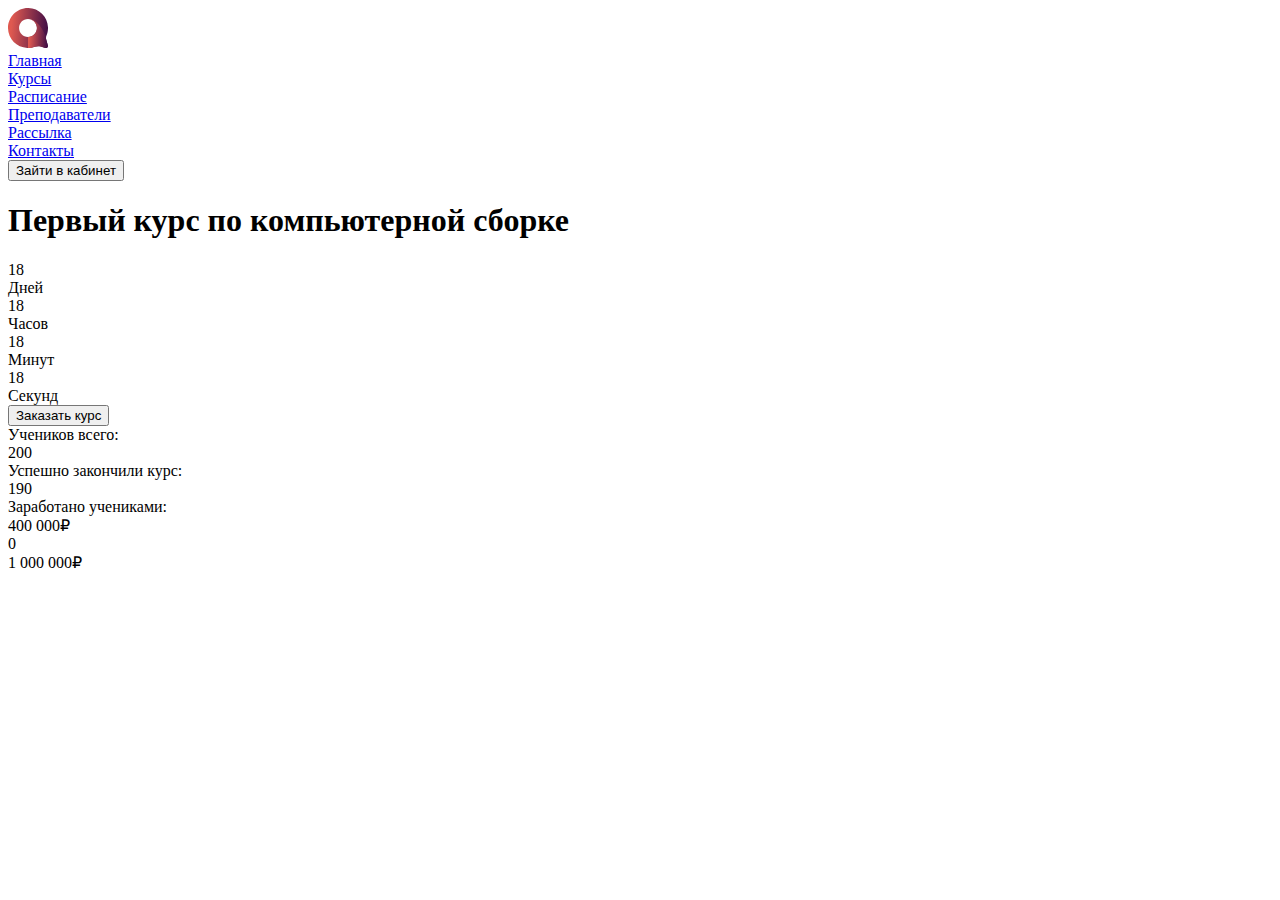
==== src/index.html @ 245fa80b "Complite first section" ====
<!DOCTYPE html>
<html lang="en">
<head>
    <meta charset="UTF-8">
    <meta http-equiv="X-UA-Compatible" content="IE=edge">
    <meta name="viewport" content="width=device-width, initial-scale=1.0">
    <title>Computer courses</title>
    <link rel="preconnect" href="https://fonts.googleapis.com">
    <link rel="preconnect" href="https://fonts.gstatic.com" crossorigin>
    <link href="https://fonts.googleapis.com/css2?family=Roboto:wght@400;500;700&display=swap" rel="stylesheet">
    <link rel="stylesheet" href="css/style.min.css">
</head>
<body>
    <section class="promo">
        <div class="menu">
            <img src="icons/logo.svg" alt="logo" class="logo">
            <div class="menu__navigation">
                <div class="menu__item"><a href="#">Главная</a></div>
                <div class="menu__item"><a href="#">Курсы</a></div>
                <div class="menu__item"><a href="#">Расписание</a></div>
                <div class="menu__item"><a href="#">Преподаватели</a></div>
                <div class="menu__item"><a href="#">Рассылка</a></div>
                <div class="menu__item"><a href="#">Контакты</a></div>
            </div>
            <button class="btn btn_purple">Зайти в кабинет</button>
        </div>
        <div class="container">
            <h1 class="promo__title">Первый курс по компьютерной сборке</h1>
            <div class="promo__date">
                <div class="date">
                    <div class="date__number">18</div>
                    <div class="date__name">Дней</div>
                </div>
                <div class="date">
                    <div class="date__number">18</div>
                    <div class="date__name">Часов</div>
                </div>
                <div class="date">
                    <div class="date__number">18</div>
                    <div class="date__name">Минут</div>
                </div>
                <div class="date">
                    <div class="date__number">18</div>
                    <div class="date__name">Секунд</div>
                </div>
            </div>
        </div>
        <div class="promo__order">
            <div class="container">
                <div class="wrapper">
                    <button class="btn btn_red">Заказать курс</button>
                    <div class="counts">
                        <div class="row">
                            <div class="title">Учеников всего:</div>
                            <div class="count">200</div>
                        </div>
                        <div class="row">
                            <div class="title">Успешно закончили курс:</div>
                            <div class="count">190</div>
                        </div>
                    </div>
                    <div class="profit">
                        <div class="row">
                            <div class="title">Заработано учениками:</div>
                            <div class="count">400 000₽</div>
                        </div>
                        <div class="row_scale">
                            <div class="scale">
                                <div class="progress"></div>
                            </div>
                        </div>
                        <div class="row row_bottom">
                            <div class="title">0</div>
                            <div class="title title_right">1 000 000₽</div>
                        </div>
                    </div>
                </div>
            </div>
        </div>
    </section>
</body>
</html>
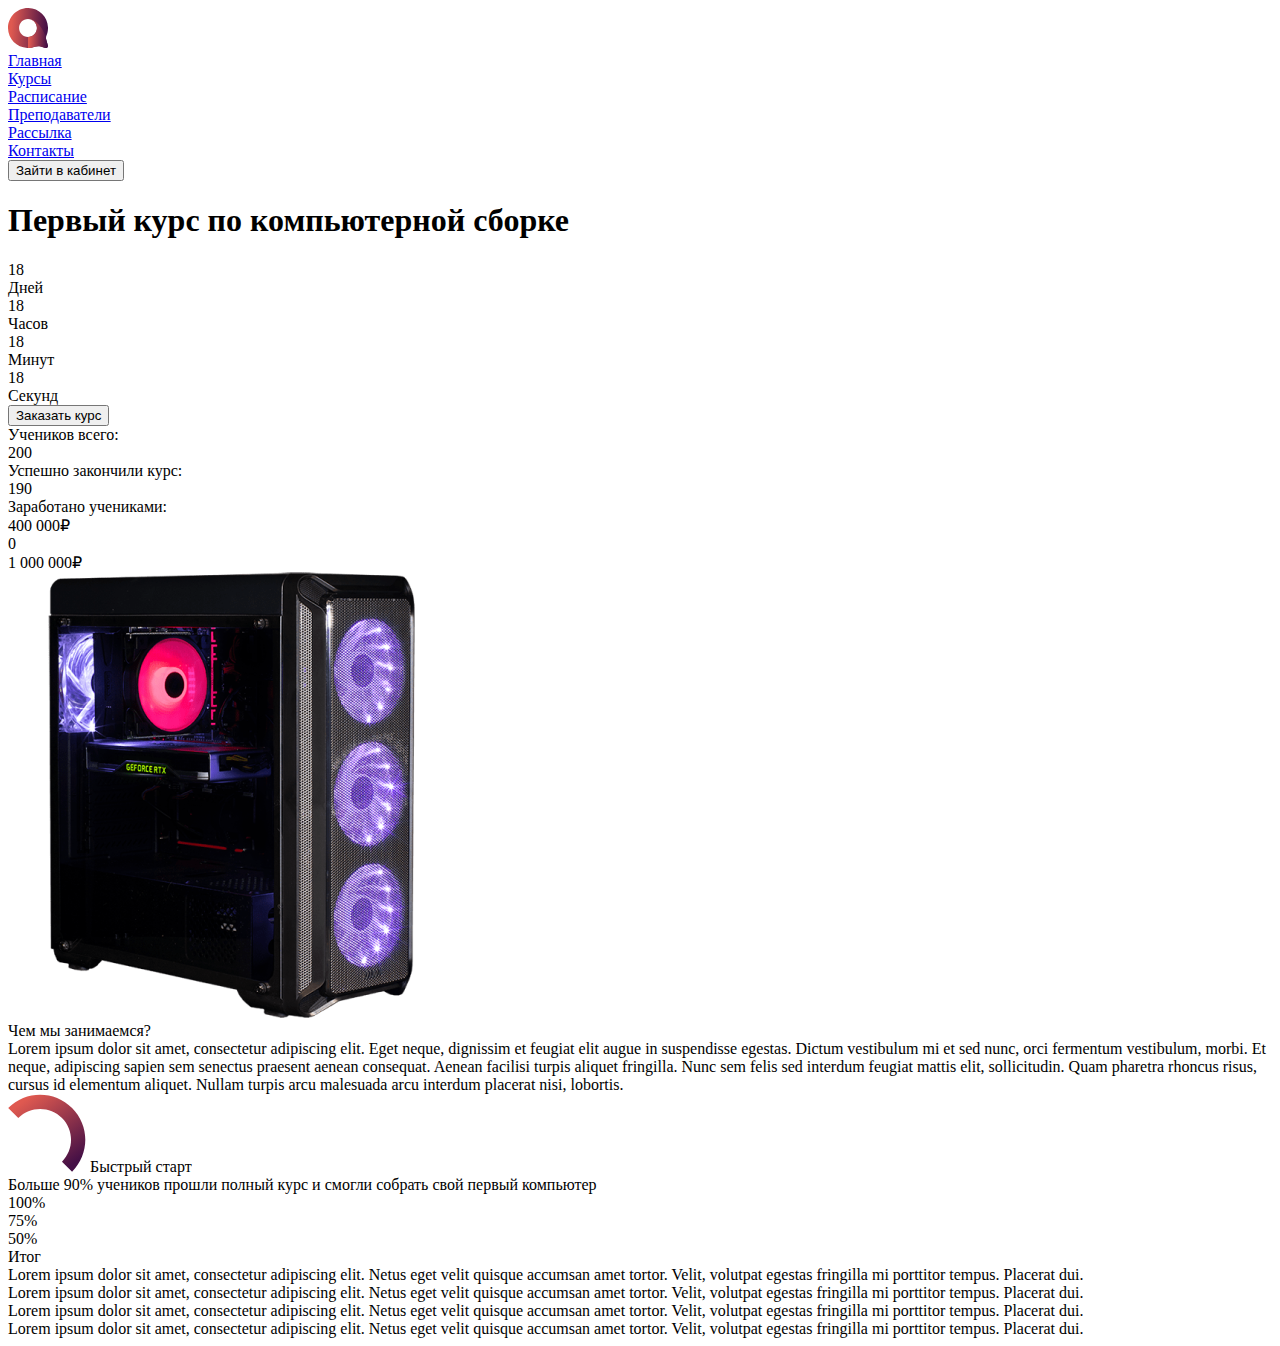
==== commit aa397a0b: "Added section about and start" ====
--- a/src/index.html
+++ b/src/index.html
@@ -78,5 +78,55 @@
             </div>
         </div>
     </section>
+
+    <section class="about">
+        <div class="container">
+            <div class="about__wrapper">
+                <div class="about__squear">
+                    <img src="img/PC.png" alt="pc" class="about__pc">
+                </div>
+                <div class="about__descr">
+                    <div class="about__title">
+                        Чем мы занимаемся?
+                    </div>
+                    <div class="about__text">
+                        Lorem ipsum dolor sit amet, consectetur adipiscing elit. Eget neque, dignissim et feugiat elit augue in suspendisse egestas. Dictum vestibulum mi et sed nunc, orci fermentum vestibulum, morbi. Et neque, adipiscing sapien sem senectus praesent aenean consequat. Aenean facilisi turpis aliquet fringilla. Nunc sem felis sed interdum feugiat mattis elit, sollicitudin. Quam pharetra rhoncus risus, cursus id elementum aliquet. Nullam turpis arcu malesuada arcu interdum placerat nisi, lobortis. 
+                    </div>
+                </div>  
+            </div>
+        </div>
+    </section>
+
+    <section class="start">
+        <div class="container">
+            <div class="start__title">
+                <img src="icons/Ellipse.svg" alt="icon">
+                Быстрый старт
+            </div>
+            <div class="start__descr">
+                Больше 90% учеников прошли полный курс и смогли собрать свой первый компьютер
+            </div>
+            <div class="start__stat">
+                <div class="start__row">
+                    <div class="start__column_title">100%</div>
+                    <div class="start__column_title">75%</div>
+                    <div class="start__column_title">50%</div>
+                    <div class="start__column_title">Итог</div>
+                </div>
+                <div class="start__row">
+                    <div class="start__column_1"></div>
+                    <div class="start__column_2"></div>
+                    <div class="start__column_3"></div>
+                    <div class="start__column_4"></div>
+                </div>
+                <div class="start__row">
+                    <div class="start__column start__column_bottom">Lorem ipsum dolor sit amet, consectetur adipiscing elit. Netus eget velit quisque accumsan amet tortor. Velit, volutpat egestas fringilla mi porttitor tempus. Placerat dui.</div>
+                    <div class="start__column start__column_bottom">Lorem ipsum dolor sit amet, consectetur adipiscing elit. Netus eget velit quisque accumsan amet tortor. Velit, volutpat egestas fringilla mi porttitor tempus. Placerat dui.</div>
+                    <div class="start__column start__column_bottom">Lorem ipsum dolor sit amet, consectetur adipiscing elit. Netus eget velit quisque accumsan amet tortor. Velit, volutpat egestas fringilla mi porttitor tempus. Placerat dui.</div>
+                    <div class="start__column start__column_bottom">Lorem ipsum dolor sit amet, consectetur adipiscing elit. Netus eget velit quisque accumsan amet tortor. Velit, volutpat egestas fringilla mi porttitor tempus. Placerat dui.</div>
+                </div>
+            </div>
+        </div>
+    </section>
 </body>
 </html>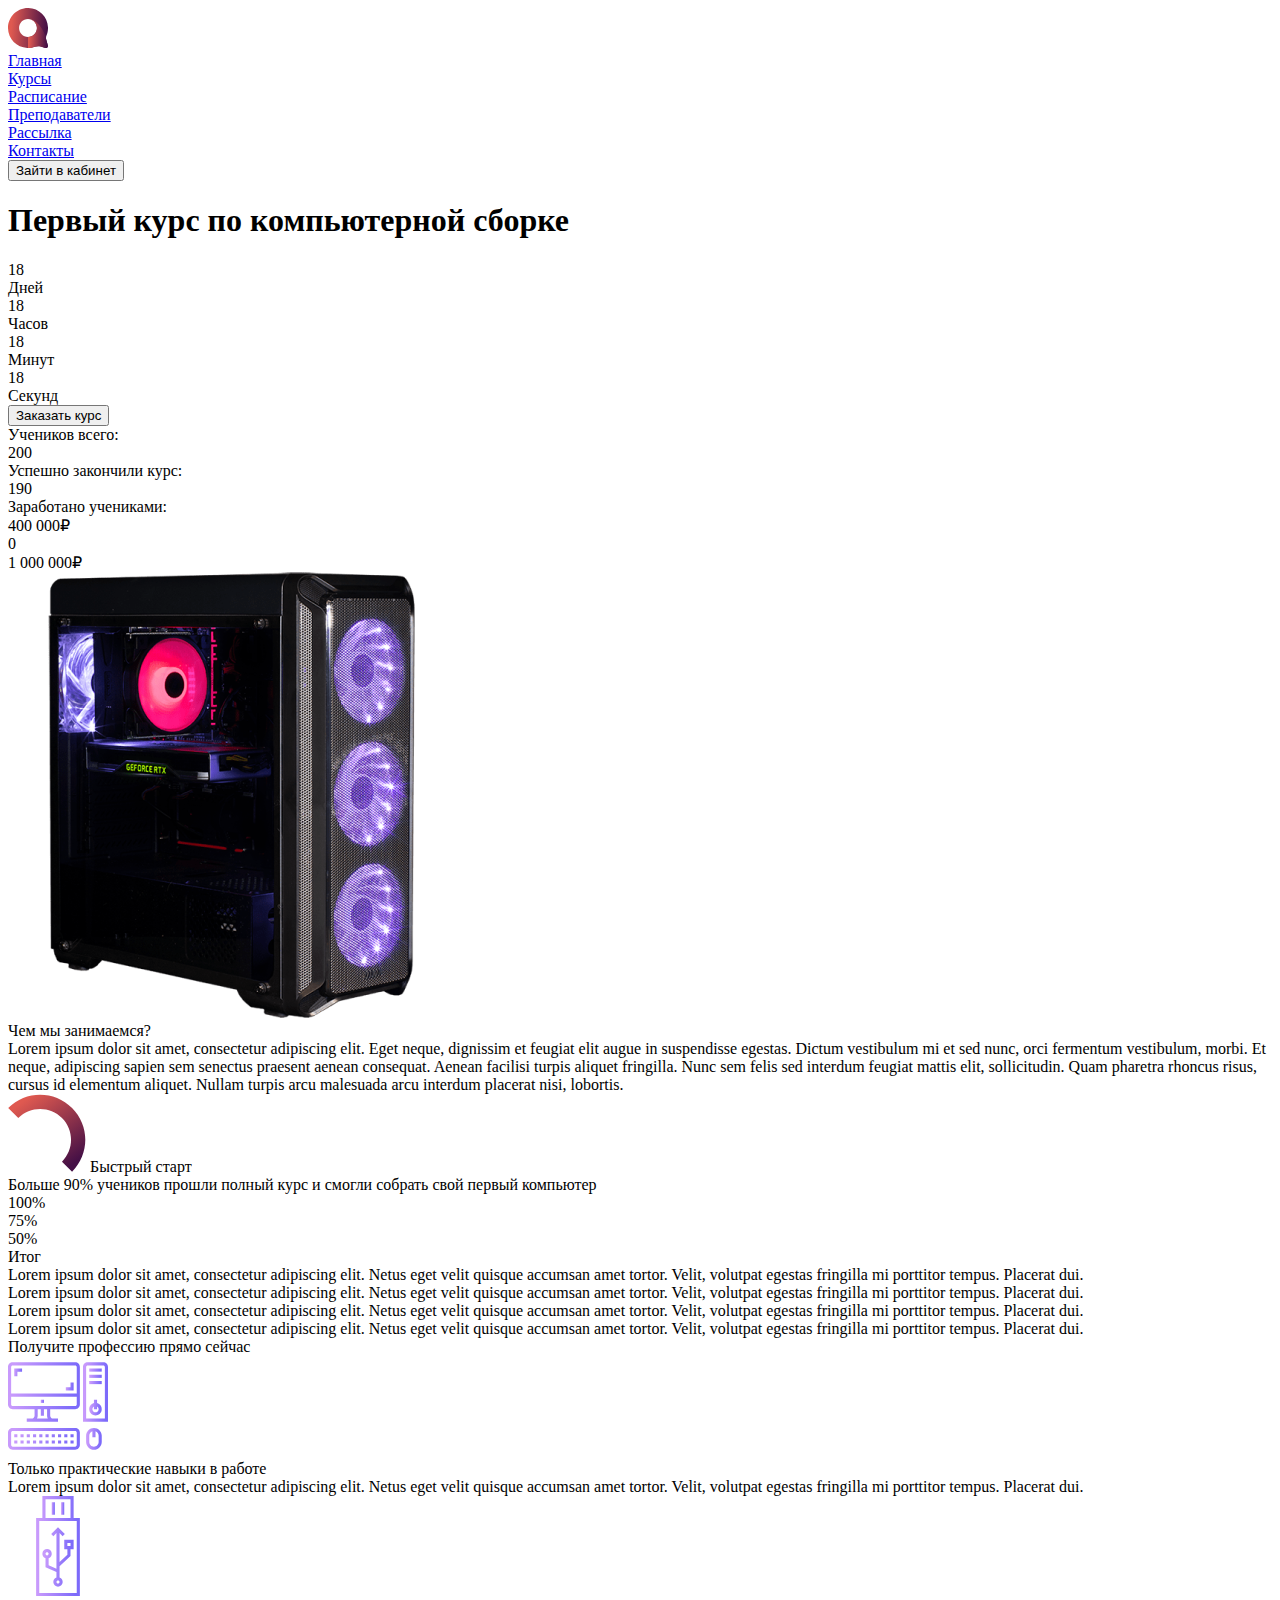
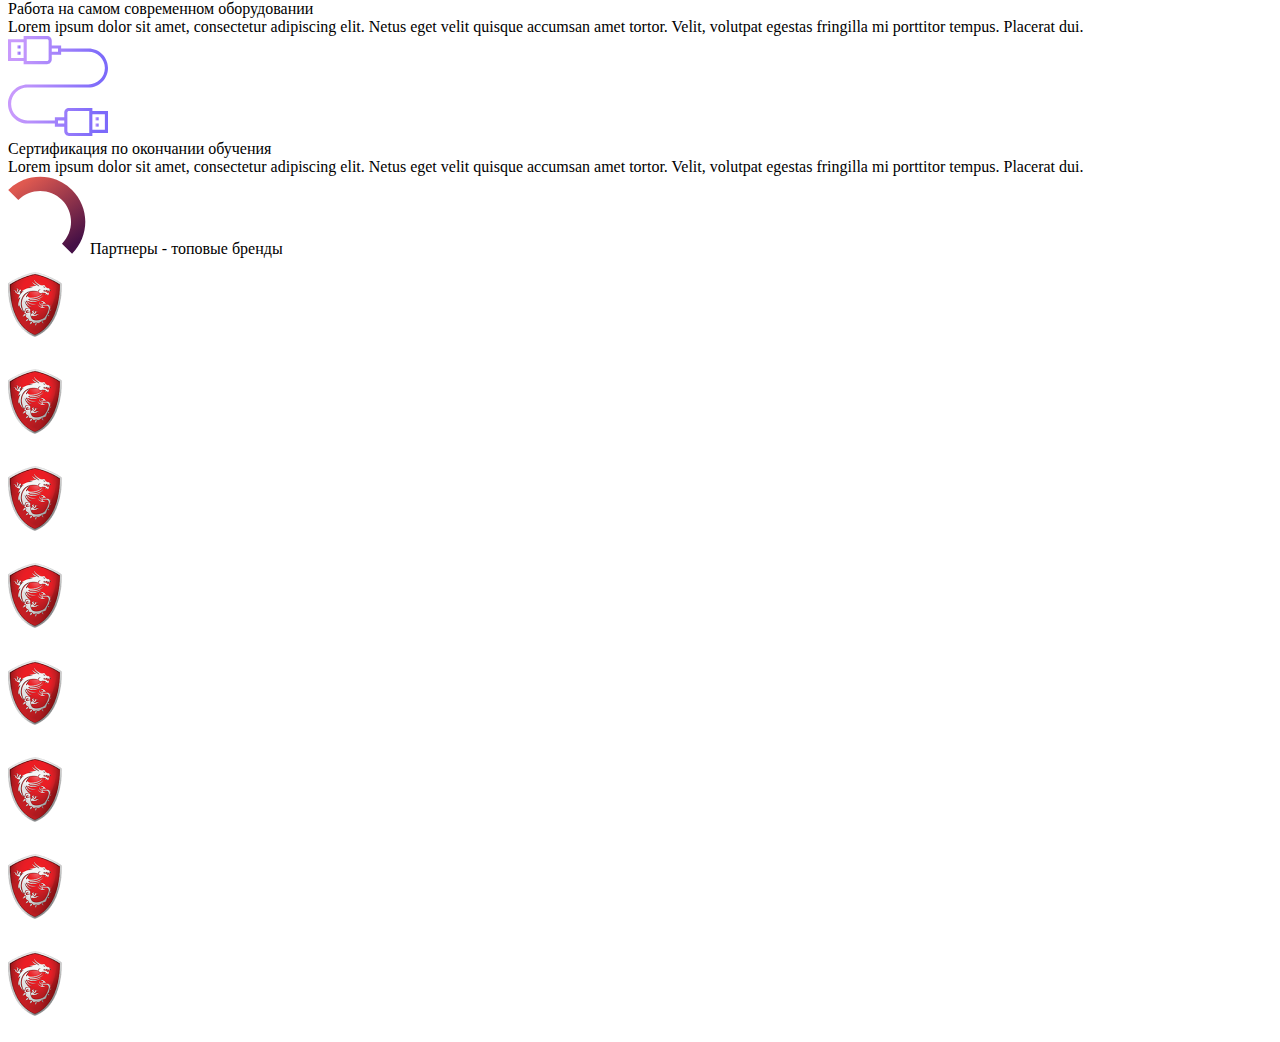
==== commit 1f5379fe: "Added 2 sections" ====
--- a/src/index.html
+++ b/src/index.html
@@ -128,5 +128,81 @@
             </div>
         </div>
     </section>
+
+    <section class="profession">
+        <div class="container">
+            <div class="profession__title">
+                Получите профессию прямо сейчас
+            </div>
+            <div class="profession__items">
+                <div class="profession__item">
+                    <img src="icons/icon-1.svg" alt="computer">
+                    <div class="profession__subtitle">
+                        Только практические навыки в работе
+                    </div>
+                    <div class="profession__text">
+                        Lorem ipsum dolor sit amet, consectetur adipiscing elit. Netus eget velit quisque accumsan amet tortor. Velit, volutpat egestas fringilla mi porttitor tempus. Placerat dui.
+                    </div>
+                </div>
+                <div class="profession__item">
+                    <img src="icons/icon-2.svg" alt="flashcard">
+                    <div class="profession__subtitle">
+                        Работа на самом современном оборудовании
+                    </div>
+                    <div class="profession__text">
+                        Lorem ipsum dolor sit amet, consectetur adipiscing elit. Netus eget velit quisque accumsan amet tortor. Velit, volutpat egestas fringilla mi porttitor tempus. Placerat dui.
+                    </div>
+                </div>
+                <div class="profession__item">
+                    <img src="icons/icon-3.svg" alt="cable">
+                    <div class="profession__subtitle">
+                        Сертификация по окончании обучения
+                    </div>
+                    <div class="profession__text">
+                        Lorem ipsum dolor sit amet, consectetur adipiscing elit. Netus eget velit quisque accumsan amet tortor. Velit, volutpat egestas fringilla mi porttitor tempus. Placerat dui.
+                    </div>
+                </div>
+            </div>
+        </div>
+    </section>
+
+    <section class="partners">
+        <div class="container">
+            <div class="partners__title">
+                <img src="icons/Ellipse.svg" alt="icon">
+                Партнеры - топовые бренды
+            </div>
+            <div class="partners__items">
+                <div class="partners__row">
+                    <div class="partners__column">
+                        <img src="img/logo_partners.png" alt="logo">
+                    </div>
+                    <div class="partners__column">
+                        <img src="img/logo_partners.png" alt="logo">
+                    </div>
+                    <div class="partners__column">
+                        <img src="img/logo_partners.png" alt="logo">
+                    </div>
+                    <div class="partners__column">
+                        <img src="img/logo_partners.png" alt="logo">
+                    </div>
+                </div>
+                <div class="partners__row">
+                    <div class="partners__column">
+                        <img src="img/logo_partners.png" alt="logo">
+                    </div>
+                    <div class="partners__column">
+                        <img src="img/logo_partners.png" alt="logo">
+                    </div>
+                    <div class="partners__column">
+                        <img src="img/logo_partners.png" alt="logo">
+                    </div>
+                    <div class="partners__column">
+                        <img src="img/logo_partners.png" alt="logo">
+                    </div>
+                </div>
+            </div>
+        </div>
+    </section>
 </body>
 </html>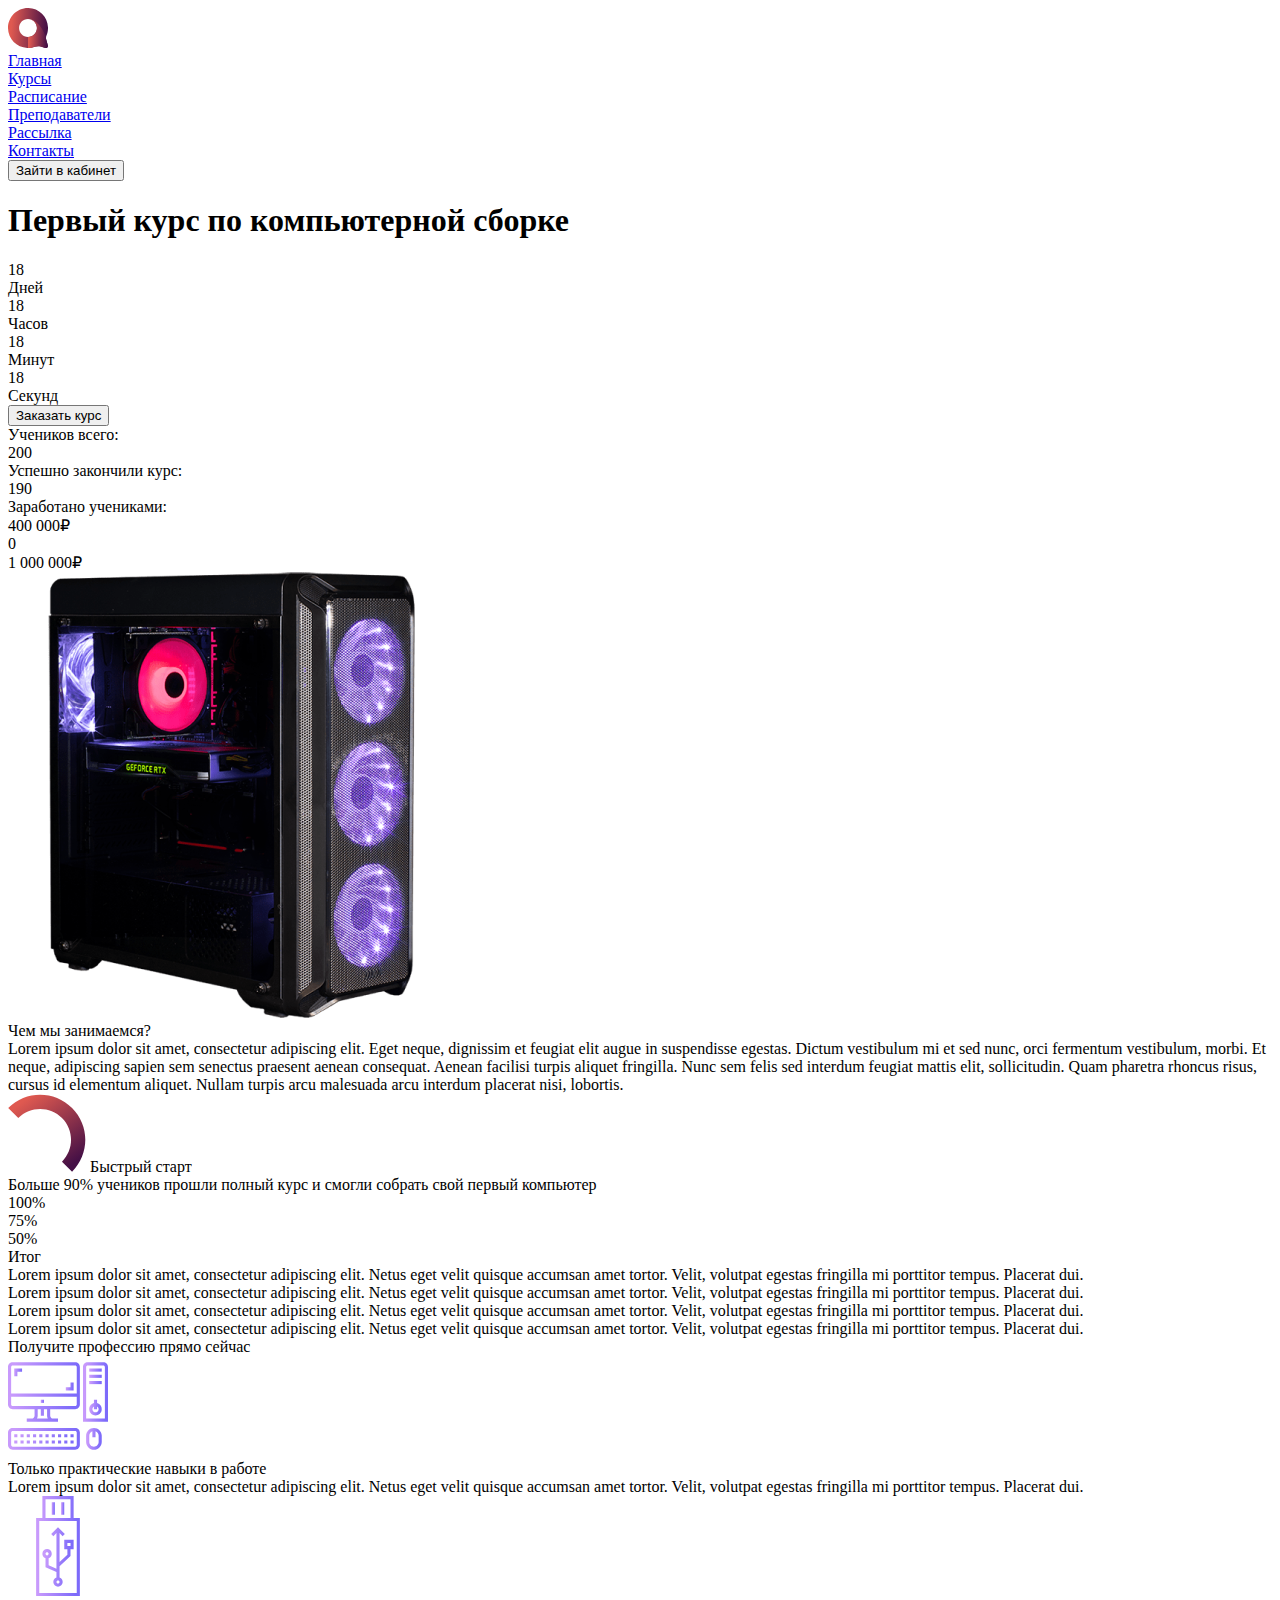
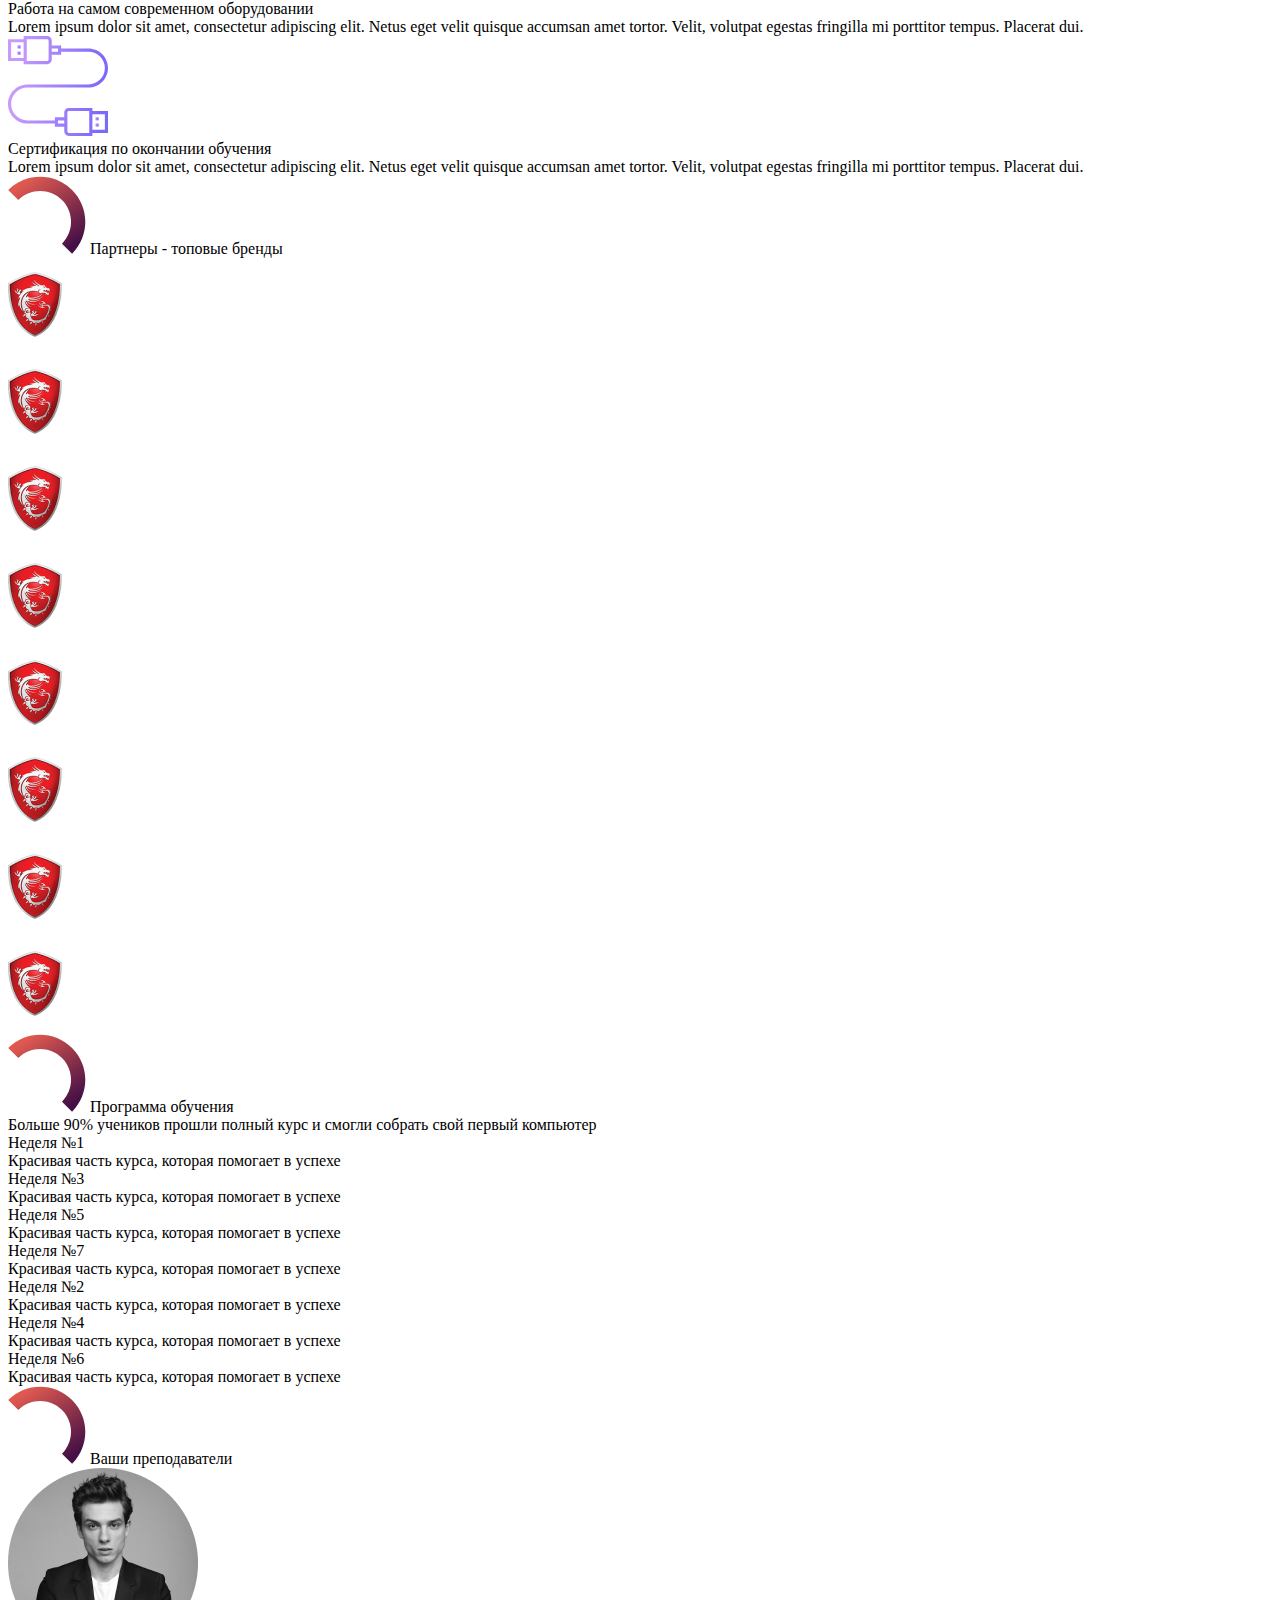
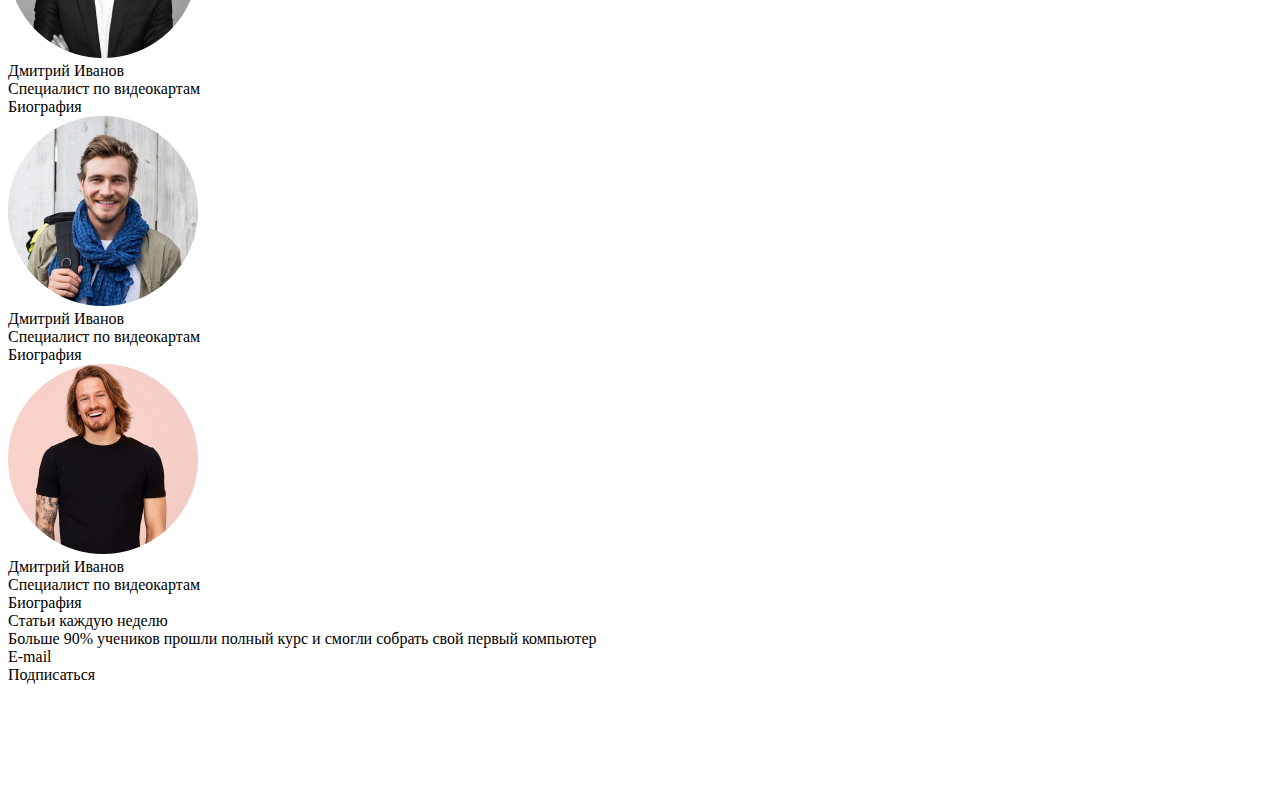
==== commit 33745403: "Complite HTML and CSS" ====
--- a/src/index.html
+++ b/src/index.html
@@ -204,5 +204,138 @@
             </div>
         </div>
     </section>
+
+    <section class="program">
+        <div class="container">
+            <div class="program__title">
+                <img src="icons/Ellipse.svg" alt="icon">
+                Программа обучения
+            </div>
+            <div class="program__descr">
+                Больше 90% учеников прошли полный курс и смогли собрать свой первый компьютер
+            </div>
+            <div class="program__weeks">
+                <div class="program__column">
+                    <div class="program__week program__week_left">
+                        <div class="program__week-number">
+                            Неделя №1
+                        </div>
+                        <div class="program__text">
+                            Красивая часть курса, которая помогает в успехе
+                        </div>
+                    </div>
+                    <div class="program__week program__week_left">
+                        <div class="program__week-number">
+                            Неделя №3
+                        </div>
+                        <div class="program__text">
+                            Красивая часть курса, которая помогает в успехе
+                        </div>
+                    </div>
+                    <div class="program__week program__week_left">
+                        <div class="program__week-number">
+                            Неделя №5
+                        </div>
+                        <div class="program__text">
+                            Красивая часть курса, которая помогает в успехе
+                        </div>
+                    </div>
+                    <div class="program__week program__week_left">
+                        <div class="program__week-number">
+                            Неделя №7
+                        </div>
+                        <div class="program__text">
+                            Красивая часть курса, которая помогает в успехе
+                        </div>
+                    </div>
+                </div>
+                <div class="program__divider"></div>
+                <div class="program__column program__column_right">
+                    <div class="program__week program__week_right">
+                        <div class="program__week-number">
+                            Неделя №2
+                        </div>
+                        <div class="program__text">
+                            Красивая часть курса, которая помогает в успехе
+                        </div>
+                    </div>
+                    <div class="program__week program__week_right">
+                        <div class="program__week-number">
+                            Неделя №4
+                        </div>
+                        <div class="program__text">
+                            Красивая часть курса, которая помогает в успехе
+                        </div>
+                    </div>
+                    <div class="program__week program__week_right">
+                        <div class="program__week-number">
+                            Неделя №6
+                        </div>
+                        <div class="program__text">
+                            Красивая часть курса, которая помогает в успехе
+                        </div>
+                    </div>
+                </div>
+            </div>
+        </div>
+    </section>
+
+    <section class="teachers">
+        <div class="container">
+            <div class="teachers__title">
+                <img src="icons/Ellipse.svg" alt="icon">
+                Ваши преподаватели
+            </div>
+            <div class="teachers__items">
+                <div class="teachers__item">
+                    <img src="img/teacher_1.png" alt="teacher_1">
+                    <div class="teachers__name">Дмитрий Иванов</div>
+                    <div class="teachers__speciality">Специалист по видеокартам</div>
+                    <div class="teachers__biography">Биография</div>
+                </div>
+                <div class="teachers__item">
+                    <img src="img/teacher_2.png" alt="teacher_2">
+                    <div class="teachers__name">Дмитрий Иванов</div>
+                    <div class="teachers__speciality">Специалист по видеокартам</div>
+                    <div class="teachers__biography">Биография</div>
+                </div>
+                <div class="teachers__item">
+                    <img src="img/teacher_3.png" alt="teacher_3">
+                    <div class="teachers__name">Дмитрий Иванов</div>
+                    <div class="teachers__speciality">Специалист по видеокартам</div>
+                    <div class="teachers__biography">Биография</div>
+                </div>
+            </div>
+        </div>
+    </section>
+
+    <section class="contacts">
+        <div class="container">
+            <div class="contacts__title">
+                Статьи каждую неделю
+            </div>
+            <div class="contacts__descr">
+                Больше 90% учеников прошли полный курс и смогли собрать свой первый компьютер
+            </div>
+            <div class="contacts__email">
+                E-mail
+                <div class="contacts__subscribe">Подписаться</div>
+            </div>
+            <div class="contacts__social">
+                <div class="contacts__social-item">
+                    <img src="icons/vk.svg" alt="vk">
+                </div>
+                <div class="contacts__social-item">
+                    <img src="icons/youtube.svg" alt="youtube">
+                </div>
+                <div class="contacts__social-item">
+                    <img src="icons/facebook.svg" alt="facebook">
+                </div>
+                <div class="contacts__social-item">
+                    <img src="icons/instagram.svg" alt="instagram">
+                </div>
+            </div>
+        </div>
+    </section>
 </body>
 </html>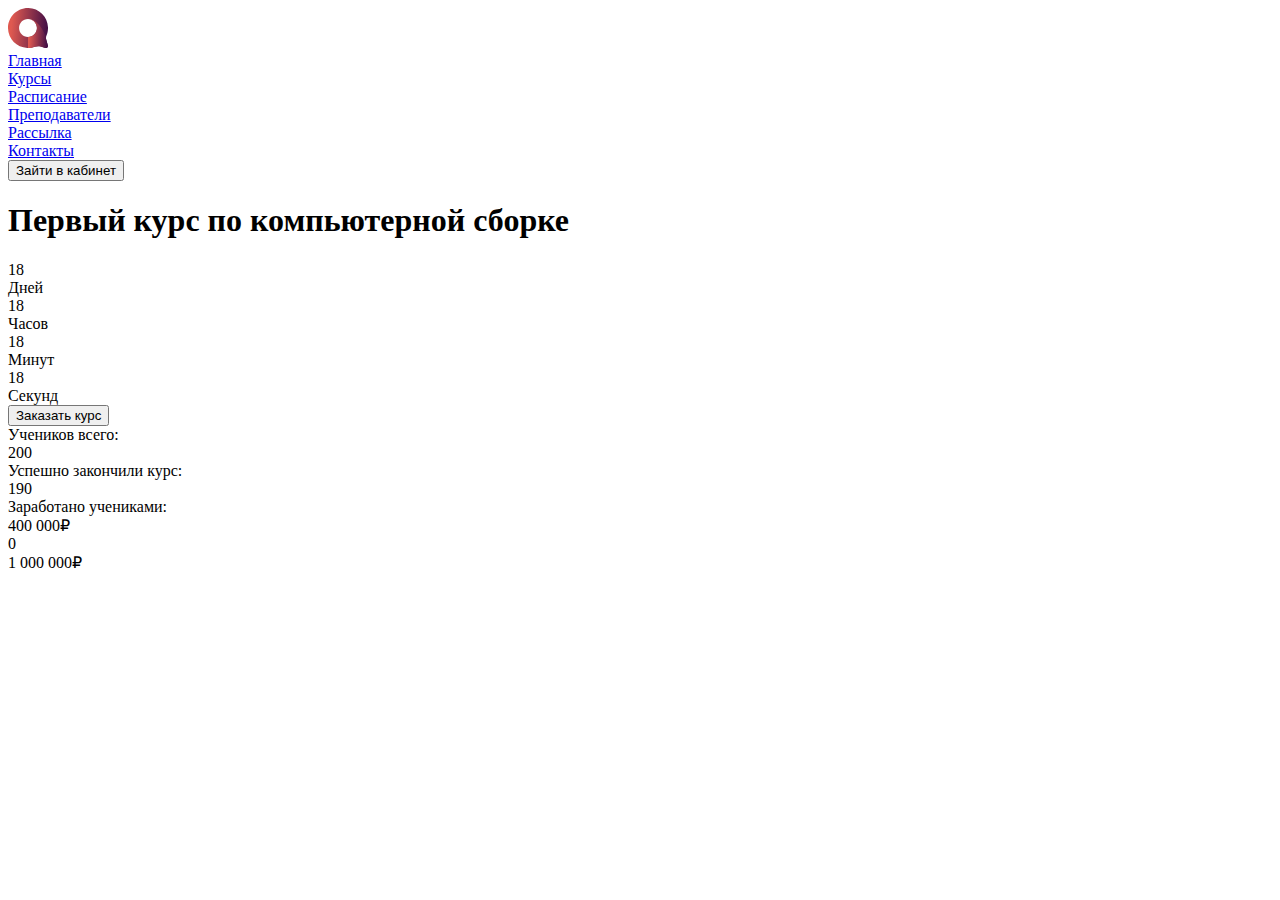
==== commit 5cd706b9: "Added burger menu in mobile version" ====
--- a/src/index.html
+++ b/src/index.html
@@ -14,15 +14,20 @@
     <section class="promo">
         <div class="menu">
             <img src="icons/logo.svg" alt="logo" class="logo">
-            <div class="menu__navigation">
-                <div class="menu__item"><a href="#">Главная</a></div>
-                <div class="menu__item"><a href="#">Курсы</a></div>
-                <div class="menu__item"><a href="#">Расписание</a></div>
-                <div class="menu__item"><a href="#">Преподаватели</a></div>
-                <div class="menu__item"><a href="#">Рассылка</a></div>
-                <div class="menu__item"><a href="#">Контакты</a></div>
-            </div>
-            <button class="btn btn_purple">Зайти в кабинет</button>
+            <div class="menu__icon">
+                <span></span>
+            </div>
+            <nav class="menu__body">
+                <div class="menu__navigation">
+                    <div class="menu__item"><a href="#">Главная</a></div>
+                    <div class="menu__item"><a href="#">Курсы</a></div>
+                    <div class="menu__item"><a href="#">Расписание</a></div>
+                    <div class="menu__item"><a href="#">Преподаватели</a></div>
+                    <div class="menu__item"><a href="#">Рассылка</a></div>
+                    <div class="menu__item"><a href="#">Контакты</a></div>
+                    <button class="btn btn_purple">Зайти в кабинет</button>
+                </div>
+            </nav> 
         </div>
         <div class="container">
             <h1 class="promo__title">Первый курс по компьютерной сборке</h1>
@@ -79,7 +84,7 @@
         </div>
     </section>
 
-    <section class="about">
+    <!-- <section class="about">
         <div class="container">
             <div class="about__wrapper">
                 <div class="about__squear">
@@ -95,9 +100,9 @@
                 </div>  
             </div>
         </div>
-    </section>
-
-    <section class="start">
+    </section> -->
+
+    <!-- <section class="start">
         <div class="container">
             <div class="start__title">
                 <img src="icons/Ellipse.svg" alt="icon">
@@ -127,9 +132,9 @@
                 </div>
             </div>
         </div>
-    </section>
-
-    <section class="profession">
+    </section> -->
+
+    <!-- <section class="profession">
         <div class="container">
             <div class="profession__title">
                 Получите профессию прямо сейчас
@@ -164,9 +169,9 @@
                 </div>
             </div>
         </div>
-    </section>
-
-    <section class="partners">
+    </section> -->
+
+    <!-- <section class="partners">
         <div class="container">
             <div class="partners__title">
                 <img src="icons/Ellipse.svg" alt="icon">
@@ -203,9 +208,9 @@
                 </div>
             </div>
         </div>
-    </section>
-
-    <section class="program">
+    </section> -->
+
+    <!-- <section class="program">
         <div class="container">
             <div class="program__title">
                 <img src="icons/Ellipse.svg" alt="icon">
@@ -278,9 +283,9 @@
                 </div>
             </div>
         </div>
-    </section>
-
-    <section class="teachers">
+    </section> -->
+
+    <!-- <section class="teachers">
         <div class="container">
             <div class="teachers__title">
                 <img src="icons/Ellipse.svg" alt="icon">
@@ -307,9 +312,9 @@
                 </div>
             </div>
         </div>
-    </section>
-
-    <section class="contacts">
+    </section> -->
+
+    <!-- <section class="contacts">
         <div class="container">
             <div class="contacts__title">
                 Статьи каждую неделю
@@ -319,7 +324,7 @@
             </div>
             <div class="contacts__email">
                 E-mail
-                <div class="contacts__subscribe">Подписаться</div>
+                <div class="contacts__subscribe">Подписаться    </div>
             </div>
             <div class="contacts__social">
                 <div class="contacts__social-item">
@@ -336,6 +341,8 @@
                 </div>
             </div>
         </div>
-    </section>
+    </section> -->
+
+    <script src="js/script.js"></script>
 </body>
 </html>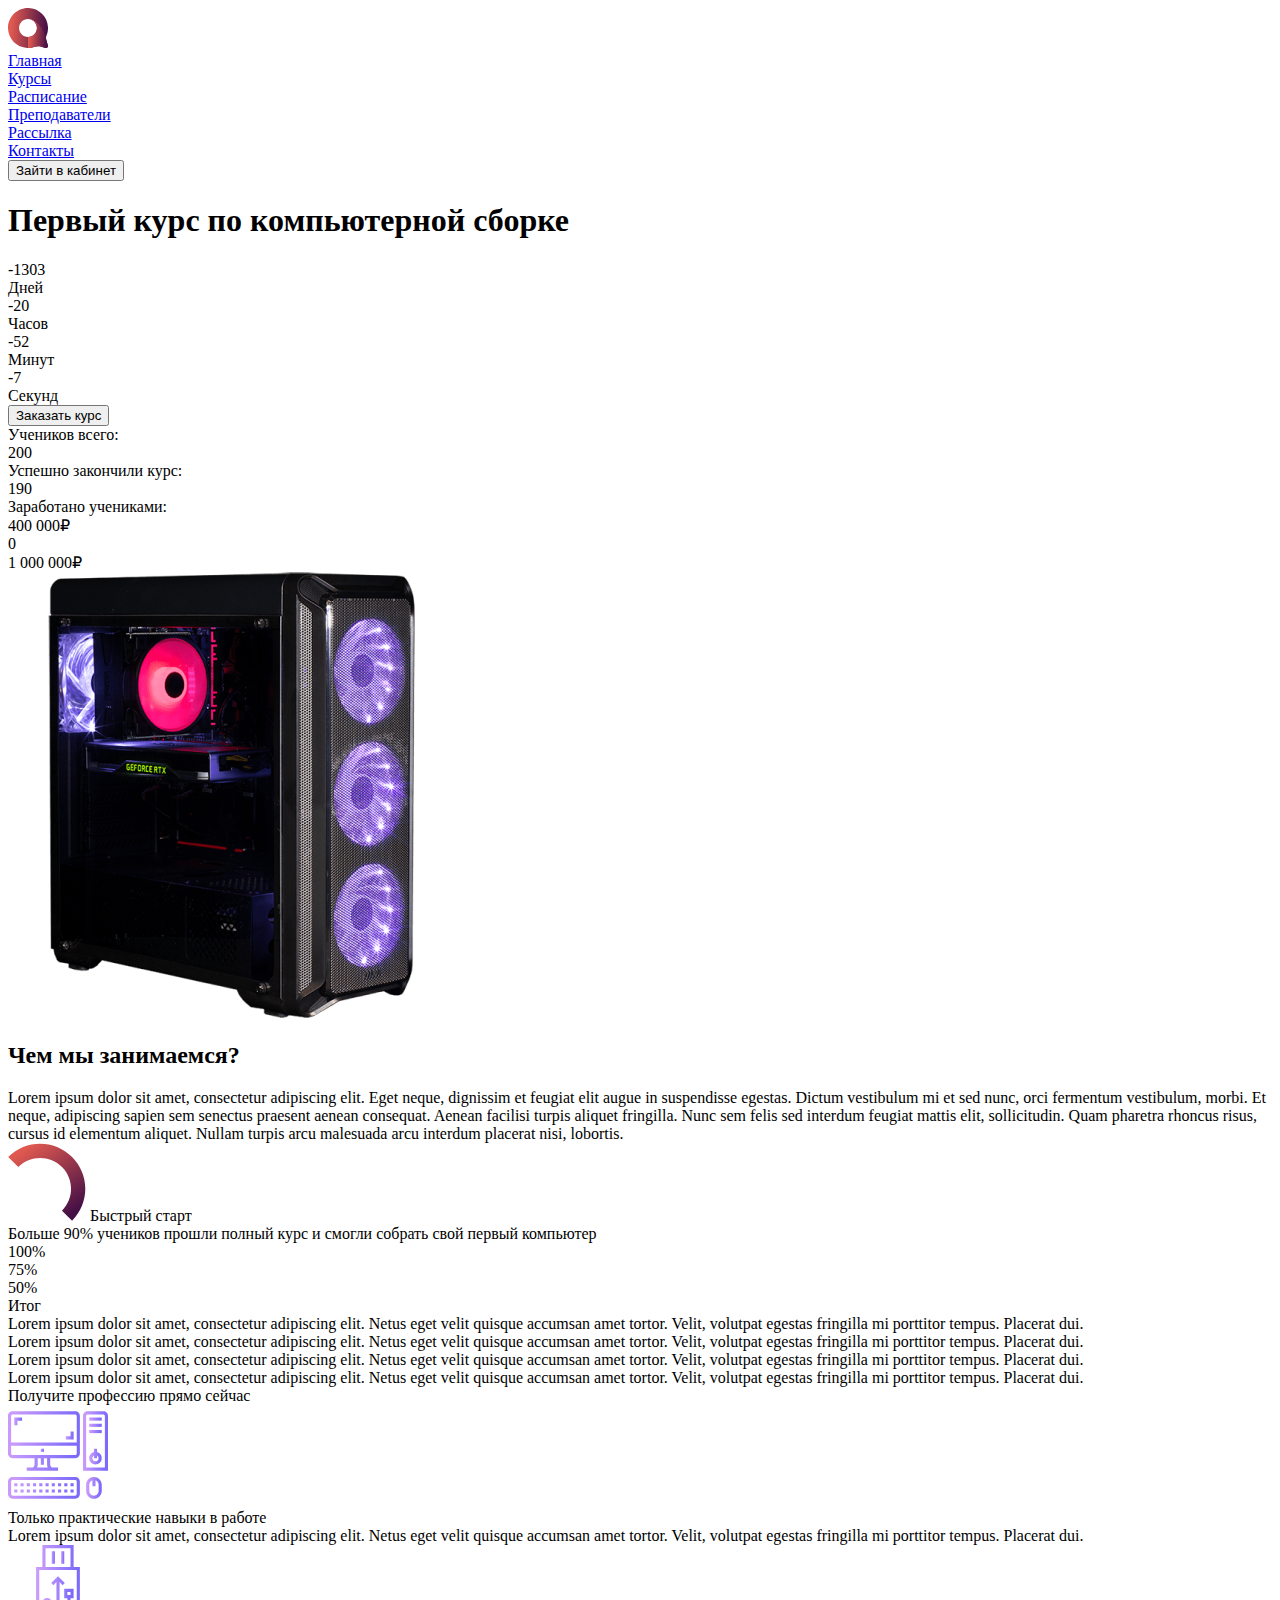
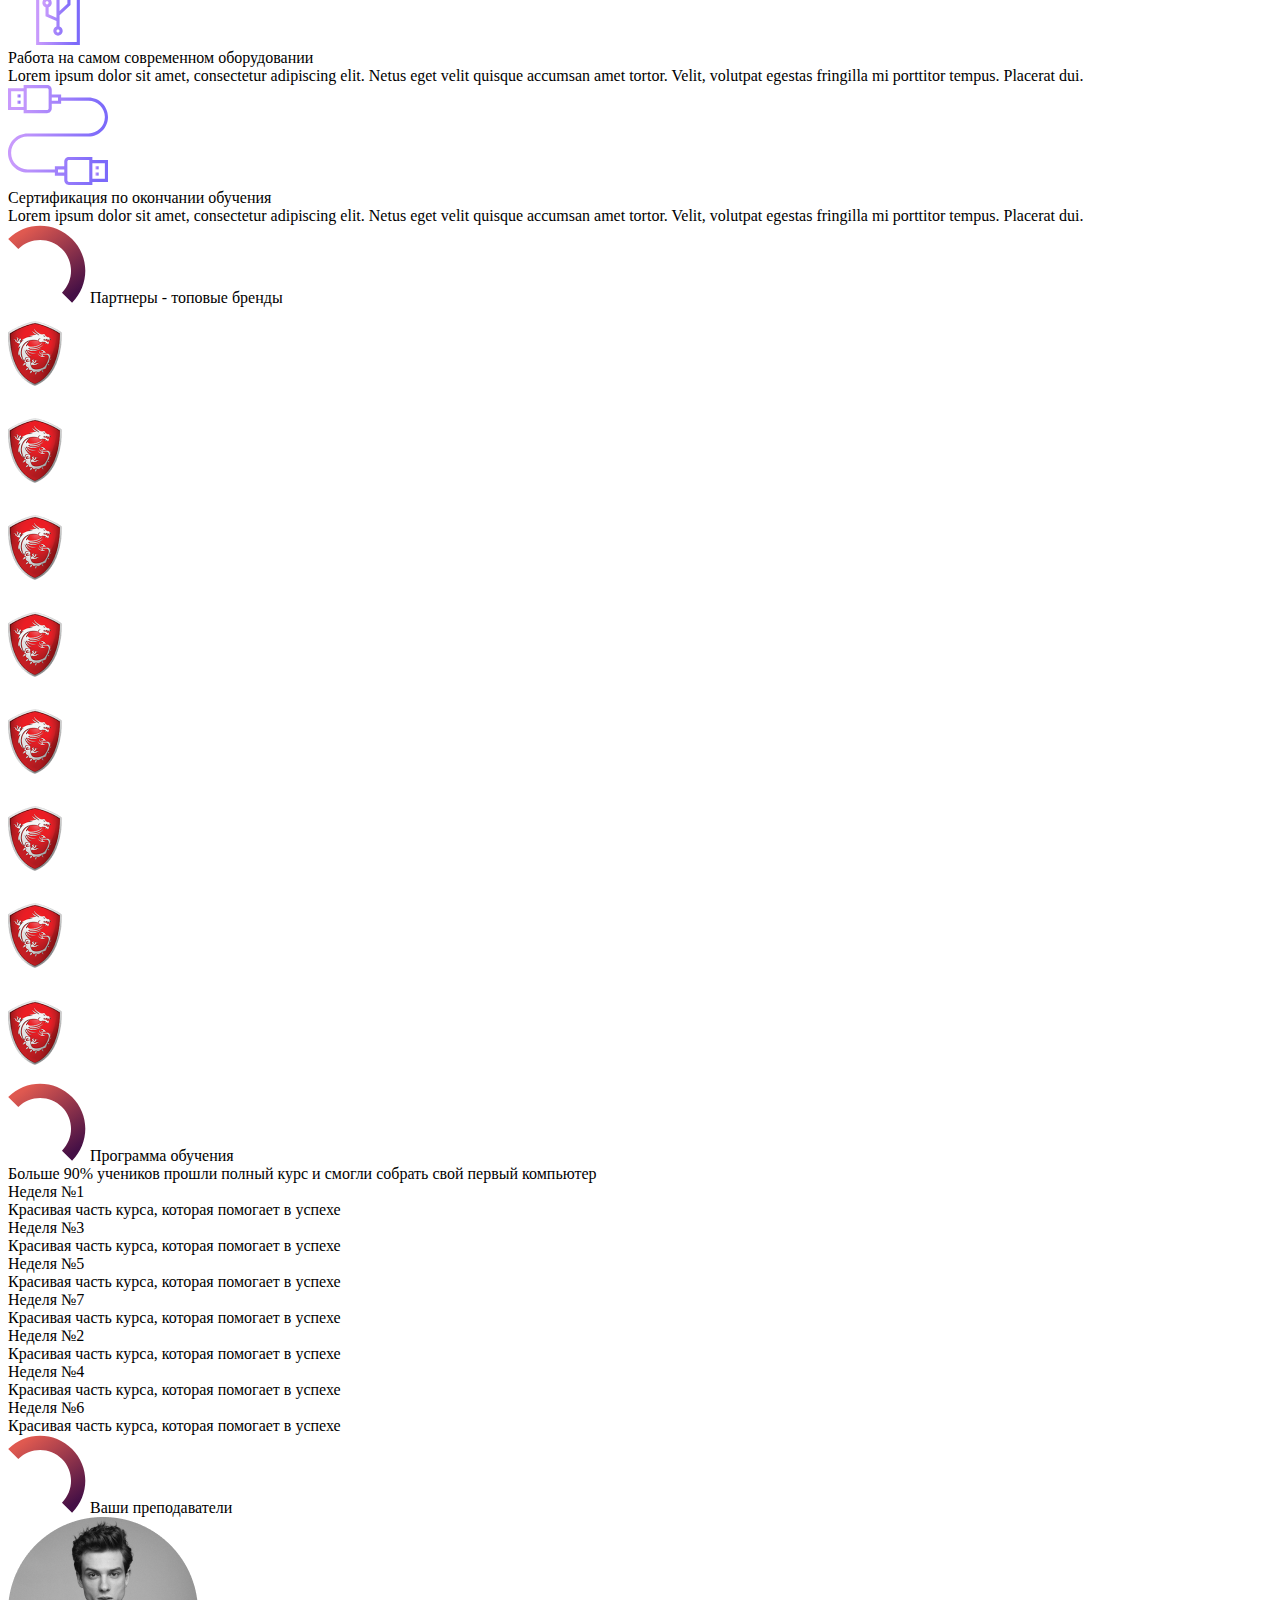
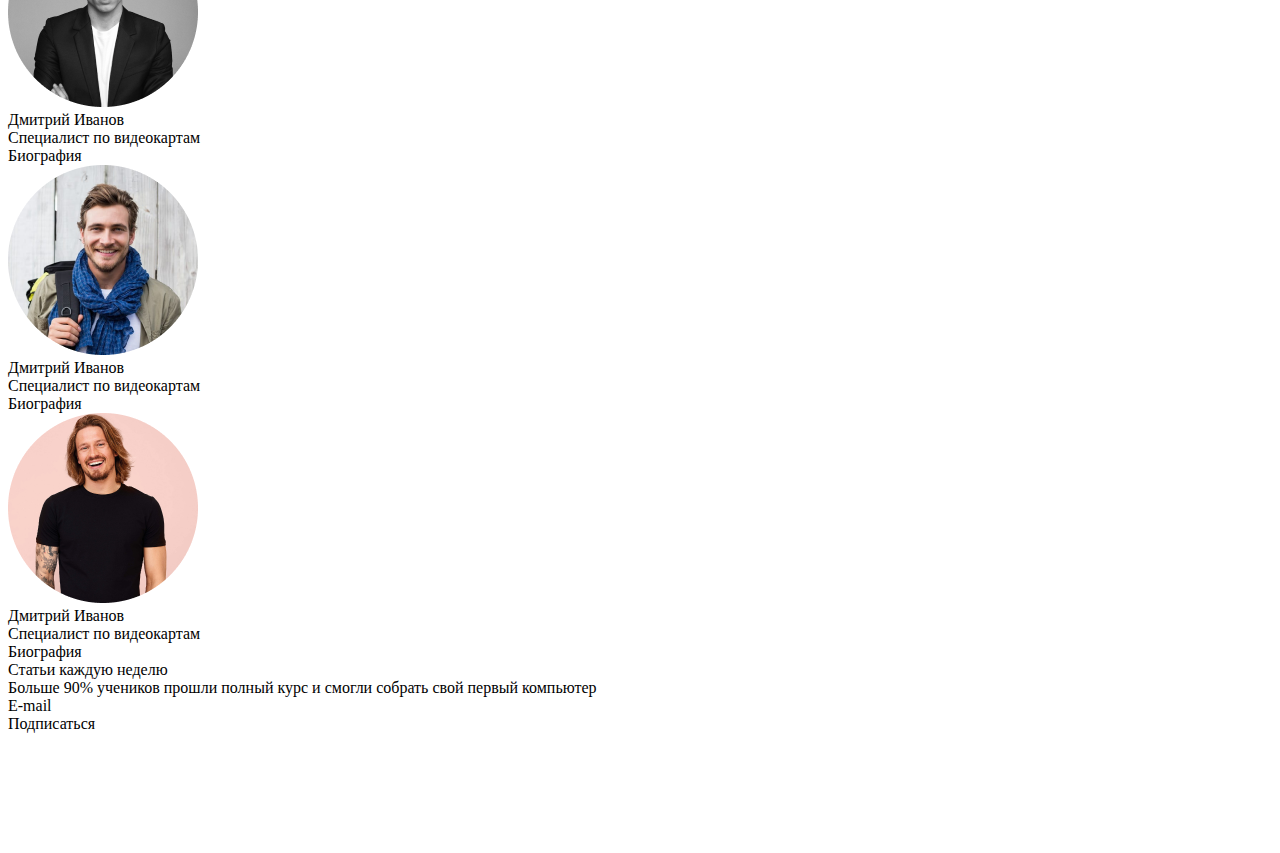
==== commit 47cf5fc7: "Complite adaptive all and added timer" ====
--- a/src/index.html
+++ b/src/index.html
@@ -11,7 +11,7 @@
     <link rel="stylesheet" href="css/style.min.css">
 </head>
 <body>
-    <section class="promo">
+    <section id="promo" class="promo">
         <div class="menu">
             <img src="icons/logo.svg" alt="logo" class="logo">
             <div class="menu__icon">
@@ -19,33 +19,33 @@
             </div>
             <nav class="menu__body">
                 <div class="menu__navigation">
-                    <div class="menu__item"><a href="#">Главная</a></div>
-                    <div class="menu__item"><a href="#">Курсы</a></div>
-                    <div class="menu__item"><a href="#">Расписание</a></div>
-                    <div class="menu__item"><a href="#">Преподаватели</a></div>
-                    <div class="menu__item"><a href="#">Рассылка</a></div>
-                    <div class="menu__item"><a href="#">Контакты</a></div>
+                    <div class="menu__item"><a href="#promo">Главная</a></div>
+                    <div class="menu__item"><a href="#about">Курсы</a></div>
+                    <div class="menu__item"><a href="#program">Расписание</a></div>
+                    <div class="menu__item"><a href="#teachers">Преподаватели</a></div>
+                    <div class="menu__item"><a href="#contacts">Рассылка</a></div>
+                    <div class="menu__item"><a href="#contacts">Контакты</a></div>
                     <button class="btn btn_purple">Зайти в кабинет</button>
                 </div>
             </nav> 
         </div>
         <div class="container">
             <h1 class="promo__title">Первый курс по компьютерной сборке</h1>
-            <div class="promo__date">
+            <div class="promo__date timer">
                 <div class="date">
-                    <div class="date__number">18</div>
+                    <div id="days" class="date__number">18</div>
                     <div class="date__name">Дней</div>
                 </div>
                 <div class="date">
-                    <div class="date__number">18</div>
+                    <div id="hours" class="date__number">18</div>
                     <div class="date__name">Часов</div>
                 </div>
                 <div class="date">
-                    <div class="date__number">18</div>
+                    <div id="minutes" class="date__number">18</div>
                     <div class="date__name">Минут</div>
                 </div>
                 <div class="date">
-                    <div class="date__number">18</div>
+                    <div id="seconds" class="date__number">18</div>
                     <div class="date__name">Секунд</div>
                 </div>
             </div>
@@ -84,25 +84,25 @@
         </div>
     </section>
 
-    <!-- <section class="about">
+    <section id="about" class="about">
         <div class="container">
             <div class="about__wrapper">
                 <div class="about__squear">
                     <img src="img/PC.png" alt="pc" class="about__pc">
                 </div>
                 <div class="about__descr">
-                    <div class="about__title">
+                    <h2 class="about__title">
                         Чем мы занимаемся?
-                    </div>
+                    </h2>
                     <div class="about__text">
                         Lorem ipsum dolor sit amet, consectetur adipiscing elit. Eget neque, dignissim et feugiat elit augue in suspendisse egestas. Dictum vestibulum mi et sed nunc, orci fermentum vestibulum, morbi. Et neque, adipiscing sapien sem senectus praesent aenean consequat. Aenean facilisi turpis aliquet fringilla. Nunc sem felis sed interdum feugiat mattis elit, sollicitudin. Quam pharetra rhoncus risus, cursus id elementum aliquet. Nullam turpis arcu malesuada arcu interdum placerat nisi, lobortis. 
                     </div>
                 </div>  
             </div>
         </div>
-    </section> -->
-
-    <!-- <section class="start">
+    </section>
+
+    <section class="start">
         <div class="container">
             <div class="start__title">
                 <img src="icons/Ellipse.svg" alt="icon">
@@ -132,9 +132,9 @@
                 </div>
             </div>
         </div>
-    </section> -->
-
-    <!-- <section class="profession">
+    </section>
+
+    <section class="profession">
         <div class="container">
             <div class="profession__title">
                 Получите профессию прямо сейчас
@@ -169,9 +169,9 @@
                 </div>
             </div>
         </div>
-    </section> -->
-
-    <!-- <section class="partners">
+    </section>
+
+    <section class="partners">
         <div class="container">
             <div class="partners__title">
                 <img src="icons/Ellipse.svg" alt="icon">
@@ -208,9 +208,9 @@
                 </div>
             </div>
         </div>
-    </section> -->
-
-    <!-- <section class="program">
+    </section>
+
+    <section id="program" class="program">
         <div class="container">
             <div class="program__title">
                 <img src="icons/Ellipse.svg" alt="icon">
@@ -283,9 +283,9 @@
                 </div>
             </div>
         </div>
-    </section> -->
-
-    <!-- <section class="teachers">
+    </section>
+
+    <section id="teachers" class="teachers">
         <div class="container">
             <div class="teachers__title">
                 <img src="icons/Ellipse.svg" alt="icon">
@@ -312,9 +312,9 @@
                 </div>
             </div>
         </div>
-    </section> -->
-
-    <!-- <section class="contacts">
+    </section>
+
+    <section id="contacts" class="contacts">
         <div class="container">
             <div class="contacts__title">
                 Статьи каждую неделю
@@ -341,7 +341,7 @@
                 </div>
             </div>
         </div>
-    </section> -->
+    </section>
 
     <script src="js/script.js"></script>
 </body>
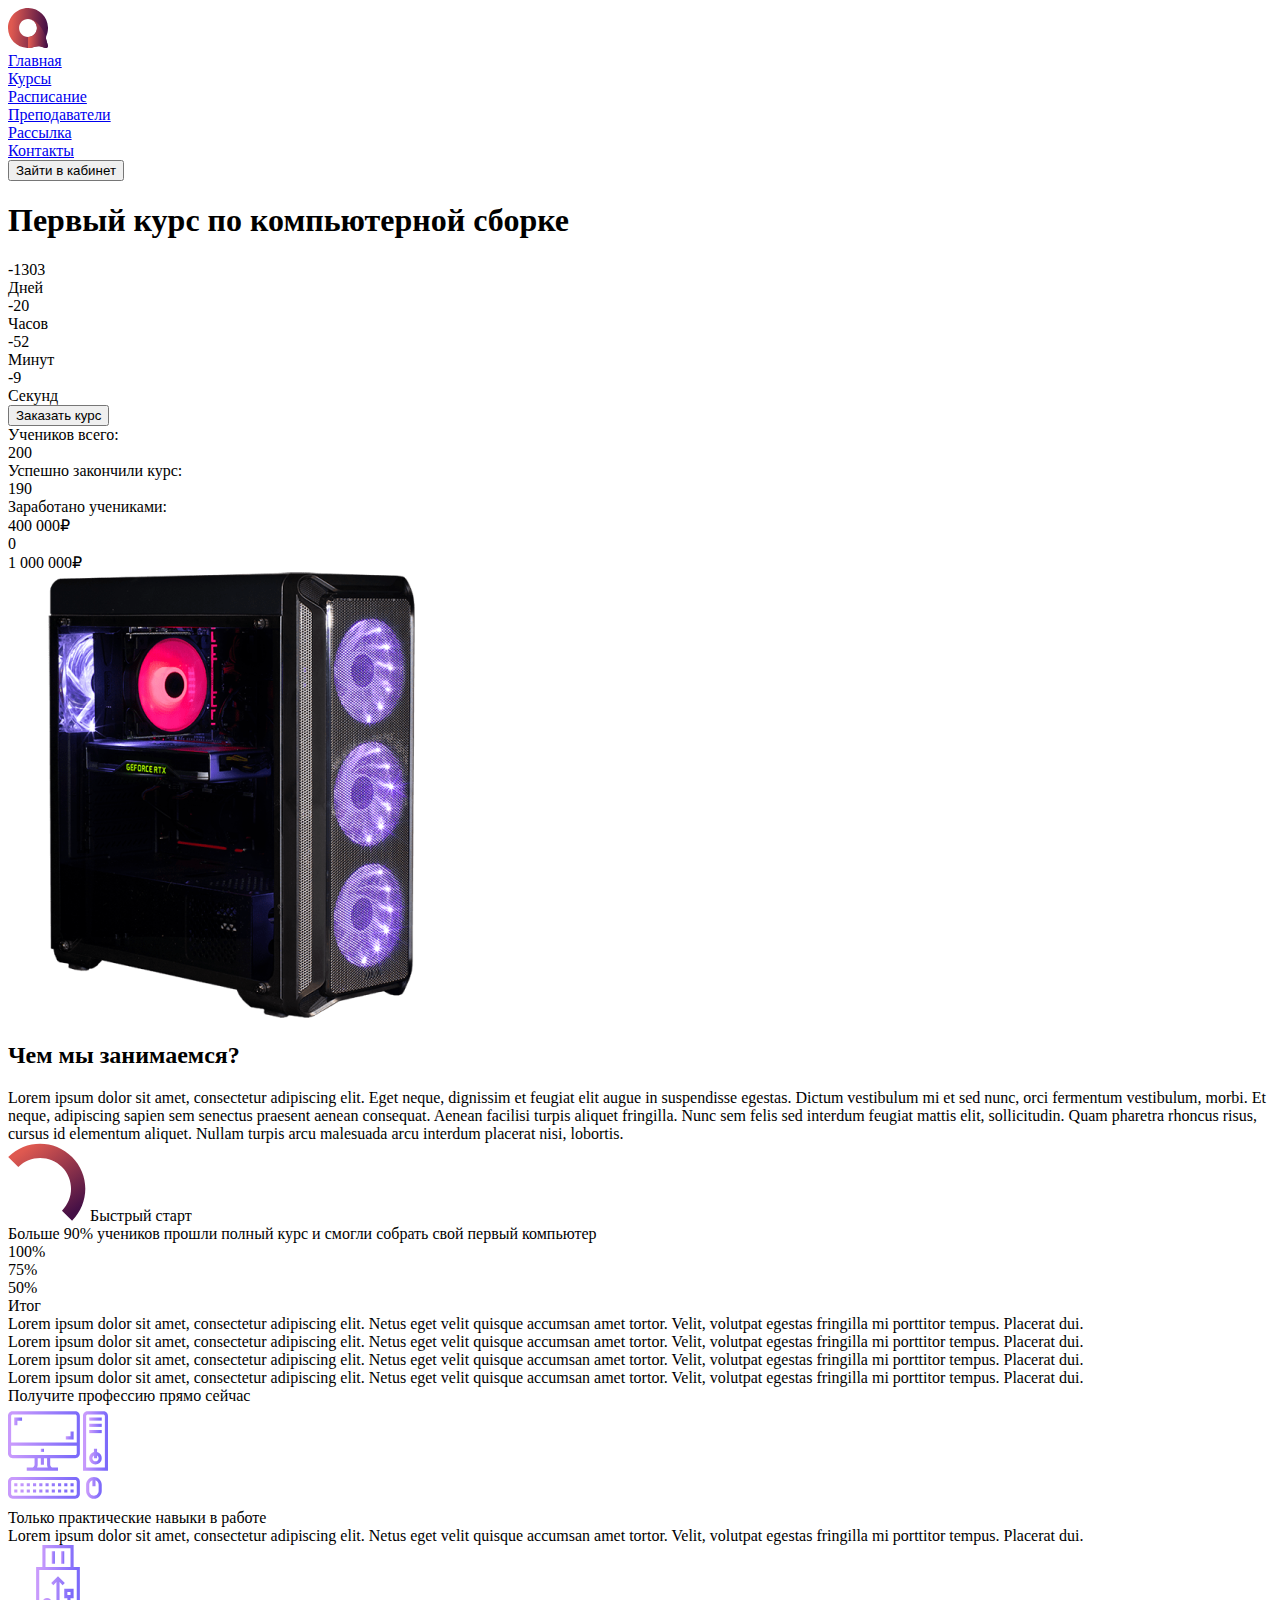
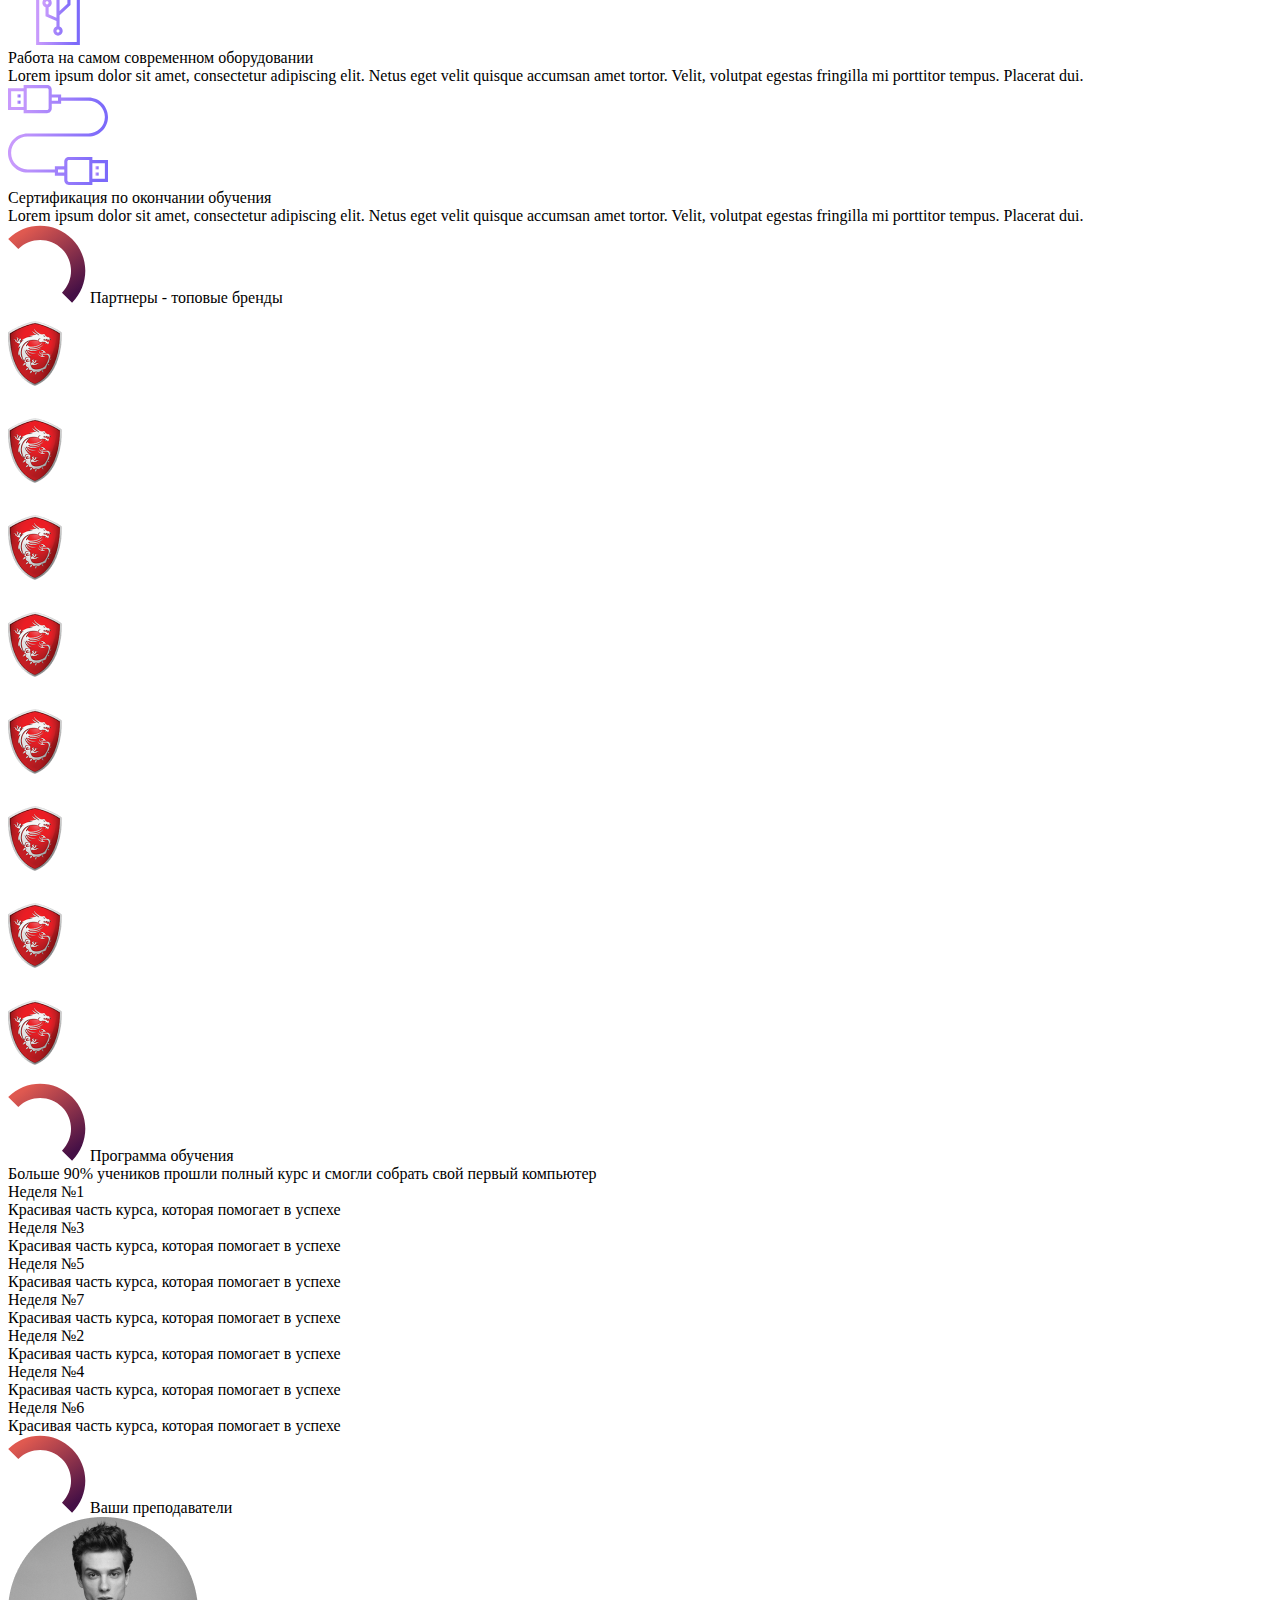
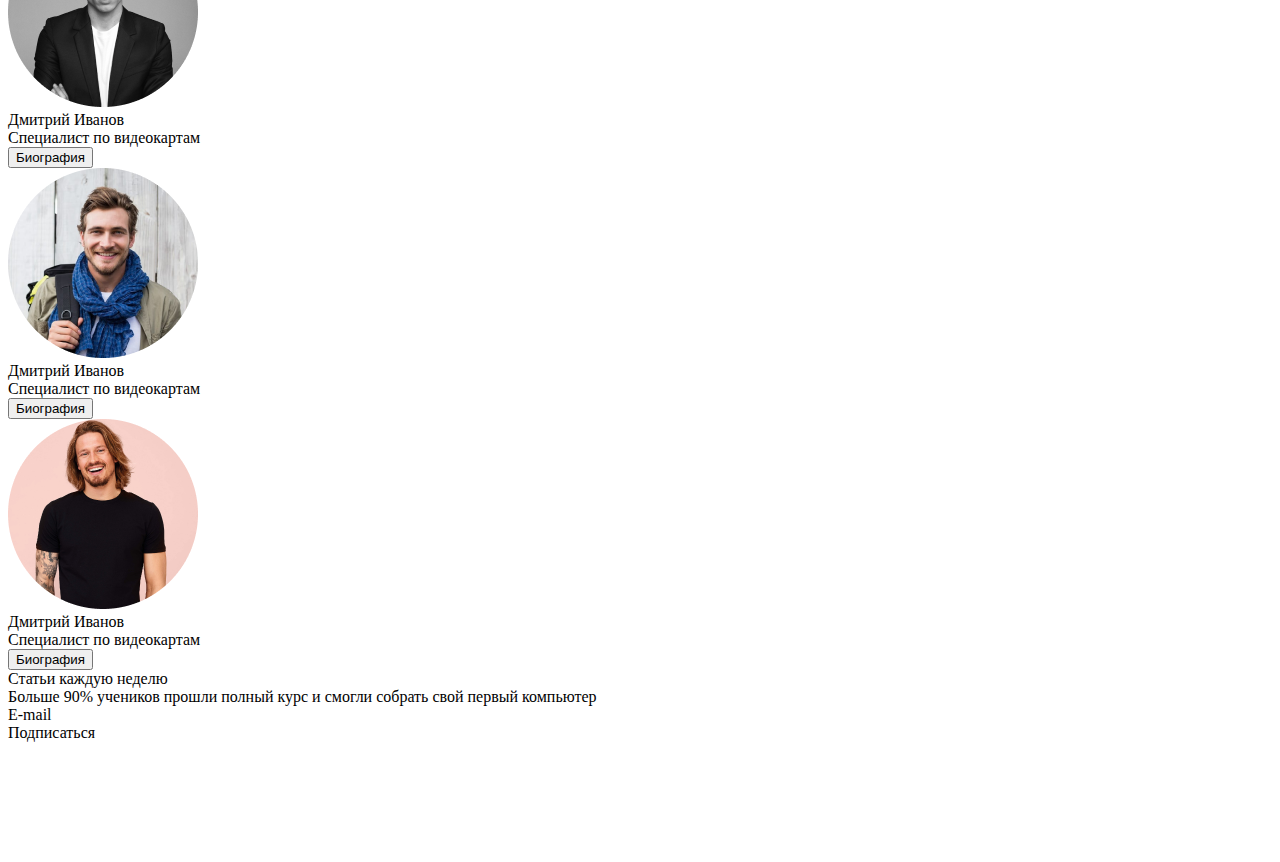
==== commit 30bc2cdd: "Fix button, added cursore pointer" ====
--- a/src/index.html
+++ b/src/index.html
@@ -13,7 +13,7 @@
 <body>
     <section id="promo" class="promo">
         <div class="menu">
-            <img src="icons/logo.svg" alt="logo" class="logo">
+            <a href="#"><img src="icons/logo.svg" alt="logo" class="logo"></a>
             <div class="menu__icon">
                 <span></span>
             </div>
@@ -296,19 +296,19 @@
                     <img src="img/teacher_1.png" alt="teacher_1">
                     <div class="teachers__name">Дмитрий Иванов</div>
                     <div class="teachers__speciality">Специалист по видеокартам</div>
-                    <div class="teachers__biography">Биография</div>
+                    <button class="teachers__biography">Биография</button>
                 </div>
                 <div class="teachers__item">
                     <img src="img/teacher_2.png" alt="teacher_2">
                     <div class="teachers__name">Дмитрий Иванов</div>
                     <div class="teachers__speciality">Специалист по видеокартам</div>
-                    <div class="teachers__biography">Биография</div>
+                    <button class="teachers__biography">Биография</button>
                 </div>
                 <div class="teachers__item">
                     <img src="img/teacher_3.png" alt="teacher_3">
                     <div class="teachers__name">Дмитрий Иванов</div>
                     <div class="teachers__speciality">Специалист по видеокартам</div>
-                    <div class="teachers__biography">Биография</div>
+                    <button class="teachers__biography">Биография</button>
                 </div>
             </div>
         </div>
